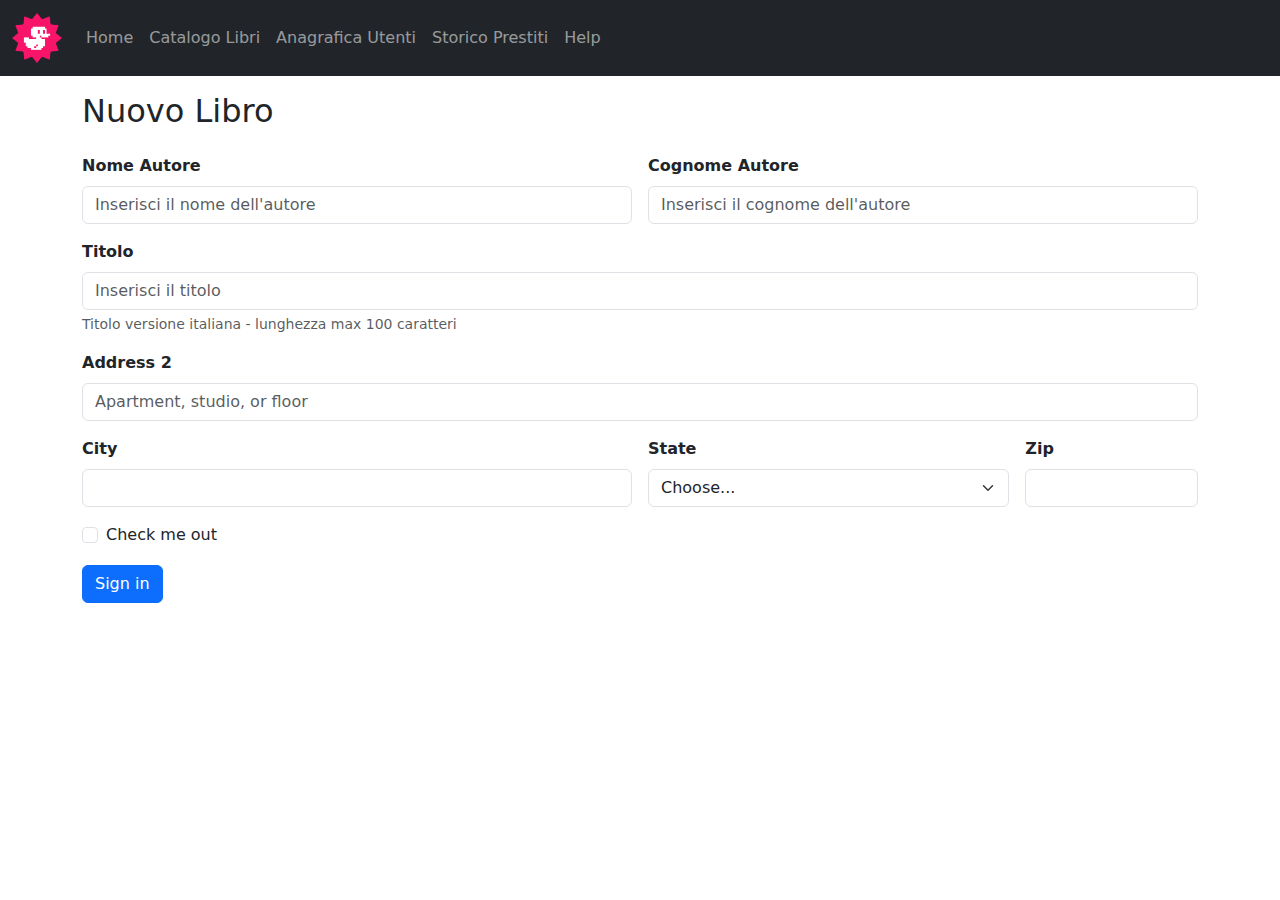
==== pages/addbook.html @ 050dc262 "impostazione seconda pagina" ====
<head>
    <meta charset="UTF-8">
    <meta name="viewport" content="width=device-width, initial-scale=1.0">
    <link href="https://cdn.jsdelivr.net/npm/bootstrap@5.3.3/dist/css/bootstrap.min.css" rel="stylesheet"
        integrity="sha384-QWTKZyjpPEjISv5WaRU9OFeRpok6YctnYmDr5pNlyT2bRjXh0JMhjY6hW+ALEwIH" crossorigin="anonymous">
    <link rel="stylesheet" href="https://cdnjs.cloudflare.com/ajax/libs/font-awesome/6.6.0/css/all.min.css"
        integrity="sha512-Kc323vGBEqzTmouAECnVceyQqyqdsSiqLQISBL29aUW4U/M7pSPA/gEUZQqv1cwx4OnYxTxve5UMg5GT6L4JJg=="
        crossorigin="anonymous" referrerpolicy="no-referrer" />
    <link rel="stylesheet" href="../style.css">
    <title>Catalogo libri - Aggiungi libro</title>
</head>


<body>
    <!-- Inizio Navbar -->
    <header>
        <nav class="navbar navbar-expand-lg bg-dark text-white" data-bs-theme="dark">
            <div class="container-fluid">
                <a class="navbar-brand" href="#">
                    <img src="../img/duck.png" alt="Logo" class="at-logo">
                </a>
                <button class="navbar-toggler" type="button" data-bs-toggle="collapse"
                    data-bs-target="#navbarSupportedContent" aria-controls="navbarSupportedContent"
                    aria-expanded="false" aria-label="Toggle navigation">
                    <span class="navbar-toggler-icon"></span>
                </button>
                <div class="collapse navbar-collapse" id="navbarSupportedContent">
                    <ul class="navbar-nav me-auto mb-2 mb-lg-0">
                        <li class="nav-item">
                            <a class="nav-link" aria-current="page" href="#">Home</a>
                        </li>
                        <li class="nav-item">
                            <a class="nav-link" href="../index.html">Catalogo Libri</a>
                        </li>
                        <li class="nav-item">
                            <a class="nav-link" href="#">Anagrafica Utenti</a>
                        </li>
                        <li class="nav-item">
                            <a class="nav-link" href="#">Storico Prestiti</a>
                        </li>
                        <li class="nav-item">
                            <a class="nav-link" href="#">Help</a>
                        </li>
                    </ul>
                </div>
            </div>
        </nav>
    </header>

    <section>
        <div class="container-md">
            <div class="py-3">
                <h2>Nuovo Libro</h2>
            </div>
        </div>
    </section>
 
    <div class="container-md" >
        <!-- inestazione -->
        <form class="row g-3">
            <div class="col-6">
                <label for="name" class="form-label fw-bold">Nome Autore </label>
                <input type="text" class="form-control" id="name" required placeholder="Inserisci il nome dell'autore">
            </div>
            <div class="col-6">
                <label for="surname" class="form-label fw-bold">Cognome Autore</label>
                <input type="text" class="form-control" id="surname" required placeholder="Inserisci il cognome dell'autore">
            </div>


            <div class="col-12">
                <label for="title" class="form-label fw-bold">Titolo</label>
                <input type="text" class="form-control" id="title" maxlength="100" required placeholder="Inserisci il titolo">
                <div class="form-text">Titolo versione italiana - lunghezza max 100 caratteri</div>
            </div>

            <div class="col-12">
                <label for="inputAddress2" class="form-label fw-bold">Address 2</label>
                <input type="text" class="form-control" id="inputAddress2" placeholder="Apartment, studio, or floor">
            </div>
            <div class="col-md-6">
                <label for="inputCity" class="form-label fw-bold">City</label>
                <input type="text" class="form-control" id="inputCity">
            </div>
            <div class="col-md-4">
                <label for="inputState" class="form-label fw-bold">State</label>
                <select id="inputState" class="form-select">
                    <option selected>Choose...</option>
                    <option>...</option>
                </select>
            </div>
            <div class="col-md-2">
                <label for="inputZip" class="form-label fw-bold">Zip</label>
                <input type="text" class="form-control" id="inputZip">
            </div>
            <div class="col-12">
                <div class="form-check">
                    <input class="form-check-input" type="checkbox" id="gridCheck">
                    <label class="form-check-label" for="gridCheck">
                        Check me out
                    </label>
                </div>
            </div>
            <div class="col-12">
                <button type="submit" class="btn btn-primary">Sign in</button>
            </div>
        </form>


</body>
---- style.css ----
.at-logo{
    width: 50px;
}

.at-w18{
    width: 18%;
}

.at-w10{
    width: 10%;
}
.at-w18{
    width: 18%;
}


@media screen and (max-width: 576px){
    .at-d-none{
        display: none;
    }
}
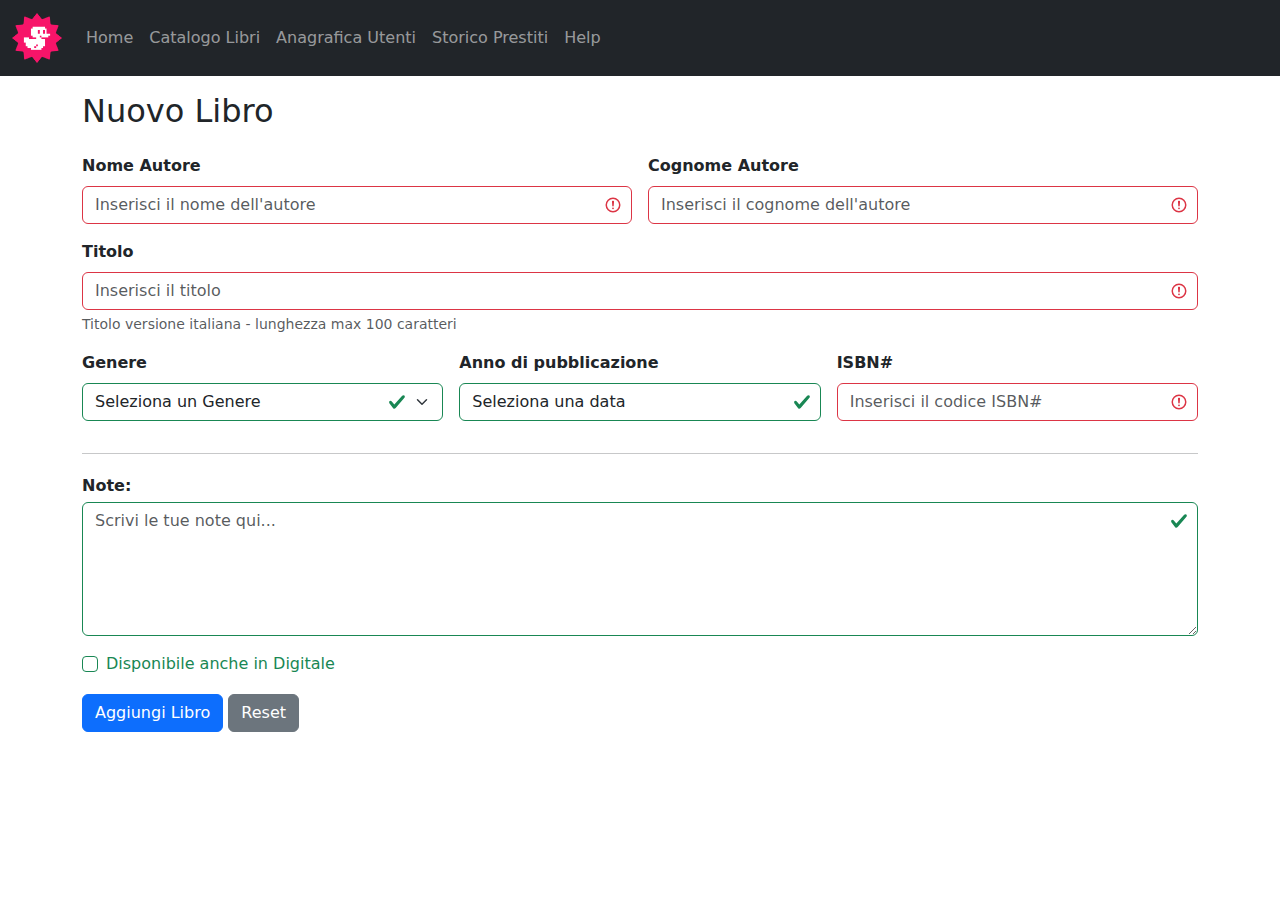
==== commit dbcdc886: "fine esercizio" ====
--- a/pages/addbook.html
+++ b/pages/addbook.html
@@ -54,55 +54,82 @@
             </div>
         </div>
     </section>
- 
-    <div class="container-md" >
-        <!-- inestazione -->
-        <form class="row g-3">
+
+    <div class="container-md">
+        <!-- Nome Autore -->
+        <form class="row g-3 was-validated">
             <div class="col-6">
                 <label for="name" class="form-label fw-bold">Nome Autore </label>
-                <input type="text" class="form-control" id="name" required placeholder="Inserisci il nome dell'autore">
+                <input type="text" class="form-control" id="name" name="name" required
+                    placeholder="Inserisci il nome dell'autore">
             </div>
+            <!-- Cognome Autore -->
             <div class="col-6">
                 <label for="surname" class="form-label fw-bold">Cognome Autore</label>
-                <input type="text" class="form-control" id="surname" required placeholder="Inserisci il cognome dell'autore">
+                <input type="text" class="form-control" id="surname" name="surname" required
+                    placeholder="Inserisci il cognome dell'autore">
+            </div>
+            <!-- Titolo libro -->
+            <div class="col-12">
+                <label for="title" class="form-label fw-bold">Titolo</label>
+                <input type="text" class="form-control" id="title" name="title" maxlength="100" required
+                    placeholder="Inserisci il titolo">
+                <div class="form-text">Titolo versione italiana - lunghezza max 100 caratteri</div>
+            </div>
+            <!-- Genere libro -->
+            <div class="col12 col-lg-4">
+                <label for="genere" class="form-label fw-bold">Genere</label>
+                <select class="form-select" name="genere" id="genere">
+                    <option value="">Seleziona un Genere</option>
+                    <option value="Romanzi">Romanzi</option>
+                    <option value="Horror">Horror</option>
+                    <option value="Fantasy">Fantasy</option>
+                    <option value="Narartiva">Narartiva</option>
+                </select>
+            </div>
+            <!-- Anno di pubblicazione libro -->
+            <div class="col12 col-lg-4">
+                <label for="AnnoDiPubblicazione" class="form-label fw-bold">Anno di pubblicazione</label>
+                <select class="form-control" id="AnnoDiPubblicazione" name="AnnoDiPubblicazione">
+                    <option value="">Seleziona una data</option>
+                    <script>
+                        const startYear = 1000;
+                        const endYear = 2025;
+                        for (let year = startYear; year <= endYear; year++) {
+                            document.write(`<option value="${year}">${year}</option>`);
+                        }
+                    </script>
+                </select>
+            </div>
+            <!-- ISBN# -->
+            <div class="col12 col-lg-4">
+                <label for="ISBN#" class="form-label fw-bold">ISBN# </label>
+                <input type="text" class="form-control" id="name" name="name" required
+                    placeholder="Inserisci il codice ISBN#">
             </div>
 
-
-            <div class="col-12">
-                <label for="title" class="form-label fw-bold">Titolo</label>
-                <input type="text" class="form-control" id="title" maxlength="100" required placeholder="Inserisci il titolo">
-                <div class="form-text">Titolo versione italiana - lunghezza max 100 caratteri</div>
+            <div class="mt-3">
+                <hr>
             </div>
 
-            <div class="col-12">
-                <label for="inputAddress2" class="form-label fw-bold">Address 2</label>
-                <input type="text" class="form-control" id="inputAddress2" placeholder="Apartment, studio, or floor">
+            <!-- Campo Note -->
+            <div class="col-12 m-0">
+                <label for="note" class="fw-bold py-1">Note:</label>
+                <textarea class="form-control" id="note" rows="5" placeholder="Scrivi le tue note qui..."></textarea>
             </div>
-            <div class="col-md-6">
-                <label for="inputCity" class="form-label fw-bold">City</label>
-                <input type="text" class="form-control" id="inputCity">
-            </div>
-            <div class="col-md-4">
-                <label for="inputState" class="form-label fw-bold">State</label>
-                <select id="inputState" class="form-select">
-                    <option selected>Choose...</option>
-                    <option>...</option>
-                </select>
-            </div>
-            <div class="col-md-2">
-                <label for="inputZip" class="form-label fw-bold">Zip</label>
-                <input type="text" class="form-control" id="inputZip">
-            </div>
+            <!-- Disponibile anche in Digitale -->
             <div class="col-12">
                 <div class="form-check">
                     <input class="form-check-input" type="checkbox" id="gridCheck">
                     <label class="form-check-label" for="gridCheck">
-                        Check me out
+                        Disponibile anche in Digitale
                     </label>
                 </div>
             </div>
+
             <div class="col-12">
-                <button type="submit" class="btn btn-primary">Sign in</button>
+                <button type="submit" class="btn btn-primary">Aggiungi Libro</button>
+                <button type="reset" class="btn btn-secondary">Reset</button>
             </div>
         </form>
 
